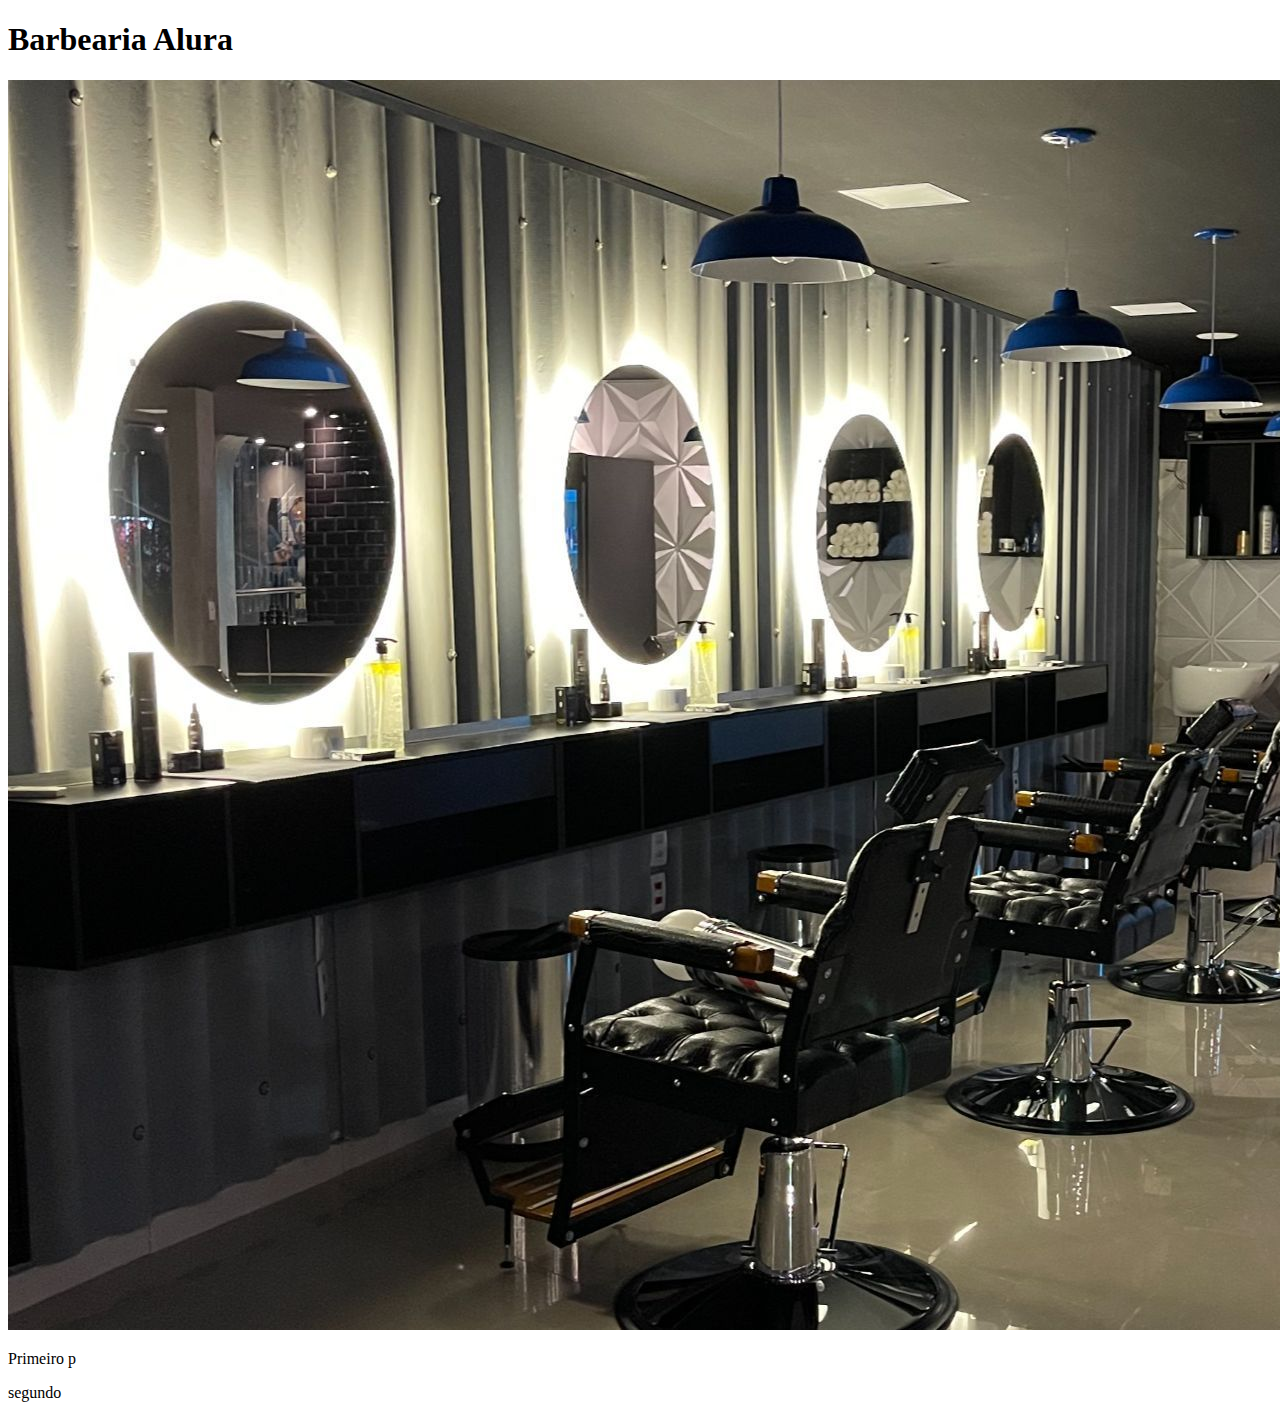
==== index.html @ 6ff389d9 "inicio do site" ====
<!DOCTYPE html>
<html lang="en">
<head>
    <meta charset="UTF-8">
    <meta http-equiv="X-UA-Compatible" content="IE=edge">
    <meta name="viewport" content="width=device-width, initial-scale=1.0">
    <title>Barbearia Alura</title>
</head>
<body>
    <h1>Barbearia Alura</h1>
    <img src="home.jpg" alt="Imagem da Barbearia">
    <p>Primeiro p</p>
    <p>segundo</p>
</body>
</html>
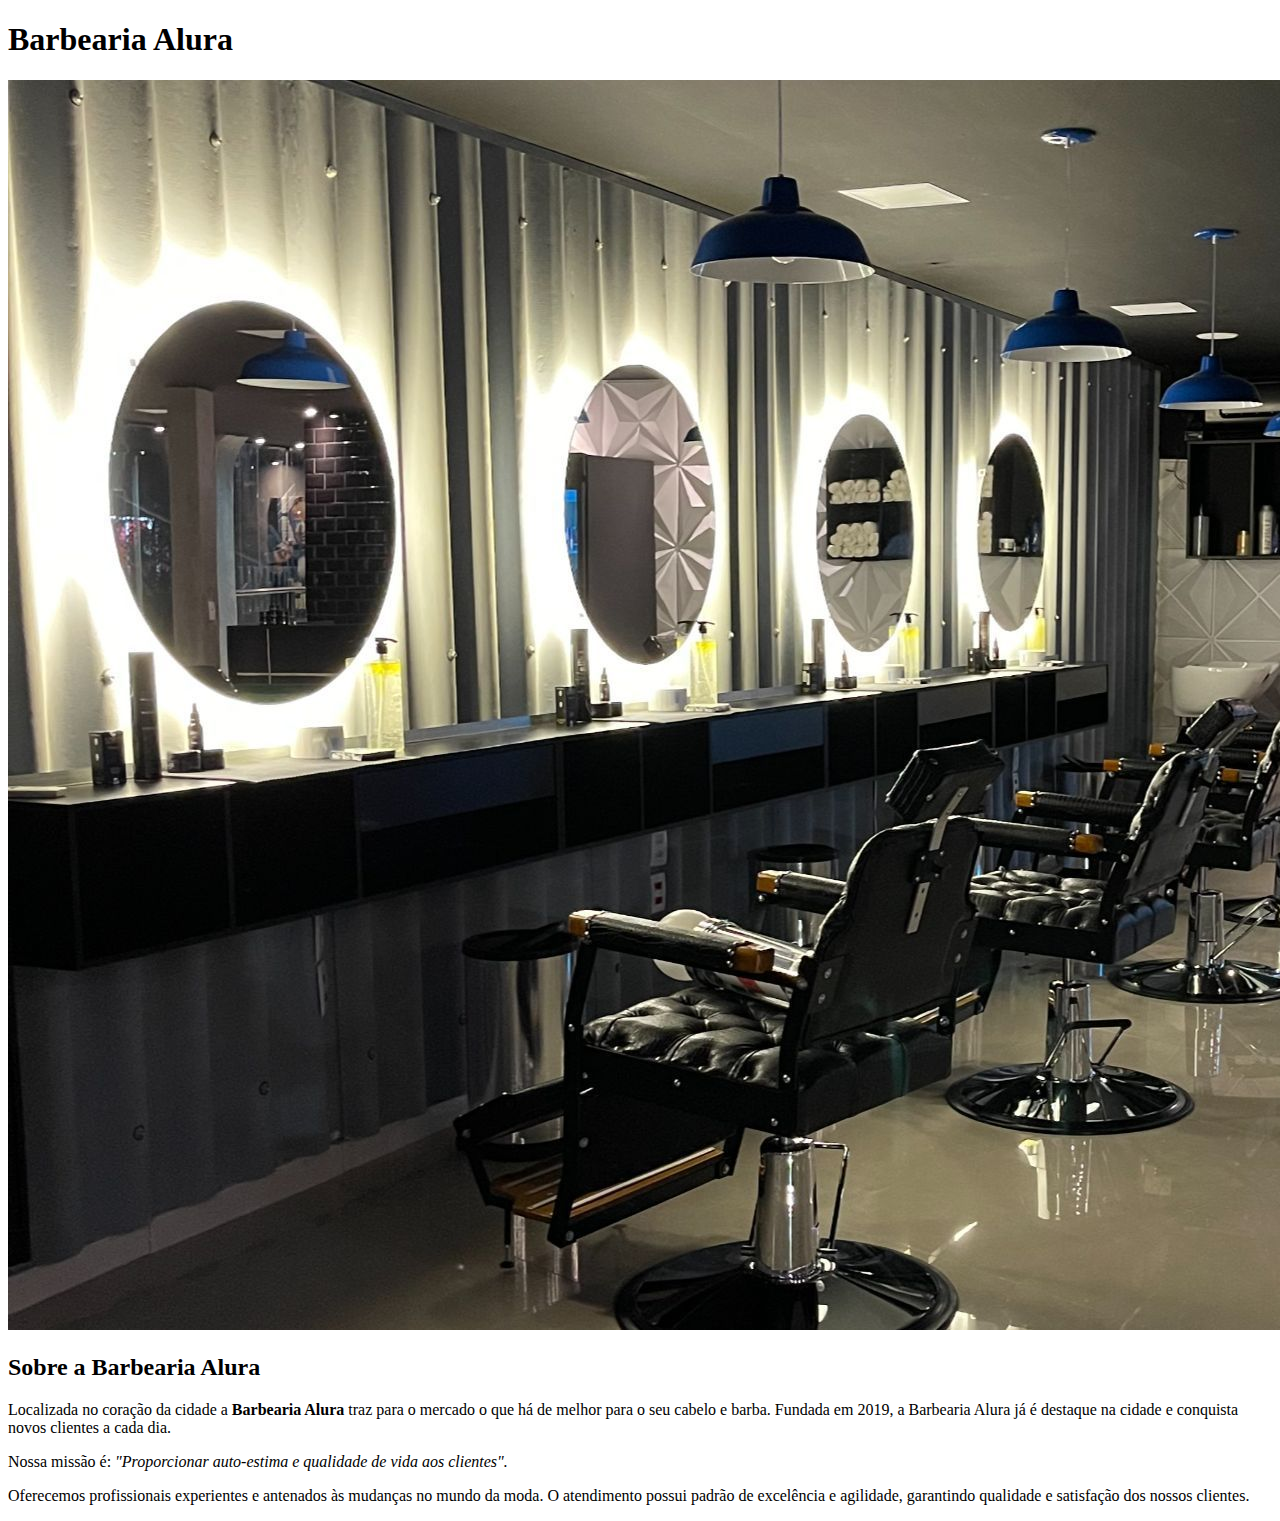
==== commit 7075d3af: "Add files via upload" ====
--- a/index.html
+++ b/index.html
@@ -1,15 +1,22 @@
-<!DOCTYPE html>
-<html lang="en">
-<head>
-    <meta charset="UTF-8">
-    <meta http-equiv="X-UA-Compatible" content="IE=edge">
-    <meta name="viewport" content="width=device-width, initial-scale=1.0">
-    <title>Barbearia Alura</title>
-</head>
-<body>
-    <h1>Barbearia Alura</h1>
-    <img src="home.jpg" alt="Imagem da Barbearia">
-    <p>Primeiro p</p>
-    <p>segundo</p>
-</body>
+<!DOCTYPE html>
+<html lang="pt-br">
+<head>
+    <meta charset="UTF-8">
+    <meta http-equiv="X-UA-Compatible" content="IE=edge">
+    <meta name="viewport" content="width=device-width, initial-scale=1.0">
+    <title>Barbearia Alura</title>
+</head>
+<body>
+    <header>
+        <h1>Barbearia Alura</h1>
+    </header>
+    
+    <img src="img/home.jpeg" alt="Foto da Barbearia">
+
+    <h2>Sobre a Barbearia Alura</h2>
+    <p>Localizada no coração da cidade a <strong>Barbearia Alura</strong> traz para o mercado o que há de melhor para o seu cabelo e barba. Fundada em 2019, a Barbearia Alura já é destaque na cidade e conquista novos clientes a cada dia.</p>
+    <p>Nossa missão é: <em>"Proporcionar auto-estima e qualidade de vida aos clientes".</em></p>
+    <p>Oferecemos profissionais experientes e antenados às mudanças no mundo da moda. O atendimento possui padrão de excelência e agilidade, garantindo qualidade e satisfação dos nossos clientes.</p>
+
+</body>
 </html>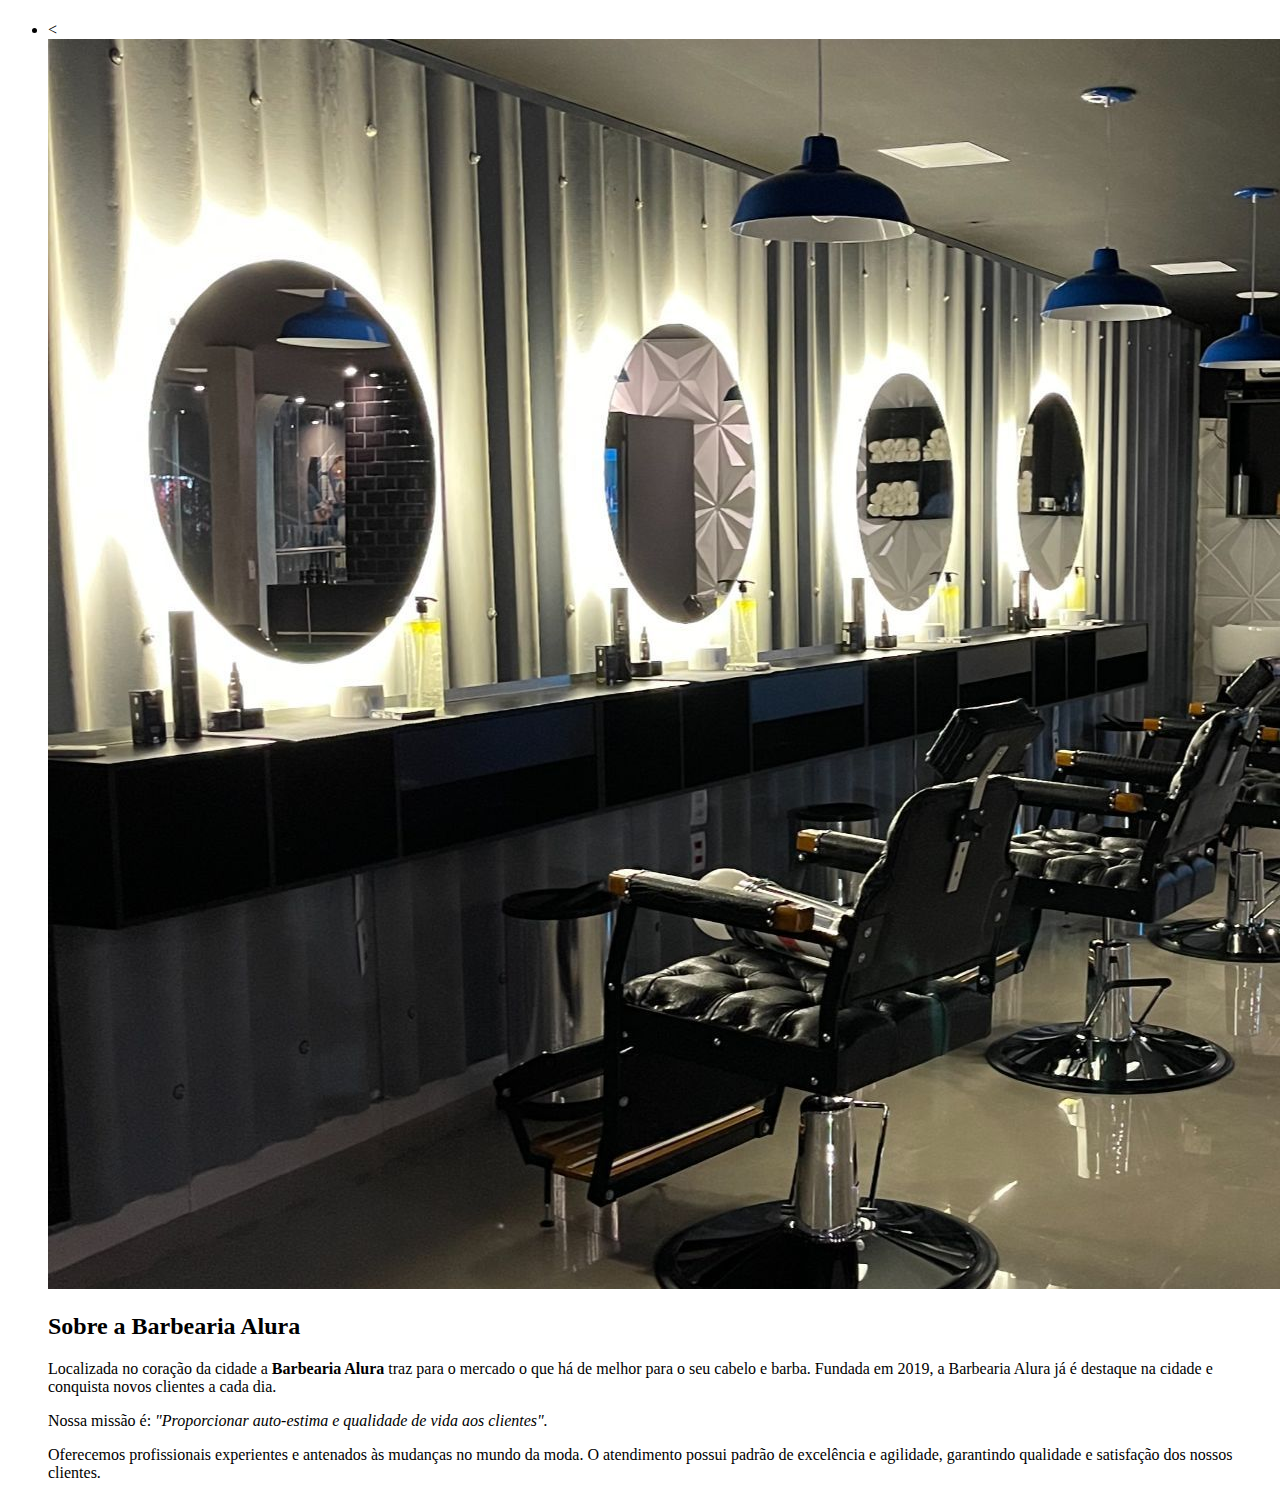
==== commit ea4ae6b9: "configurando o cabecario" ====
--- a/index.html
+++ b/index.html
@@ -8,10 +8,17 @@
 </head>
 <body>
     <header>
-        <h1>Barbearia Alura</h1>
-    </header>
+        <h1><ing src="ing/logo.png" alt="Logo da Barbearia Alura"></h1>
+    <nav>
+        <ul>
+            <li><a href="index.html"></a><
     
-    <img src="img/home.jpeg" alt="Foto da Barbearia">
+    
+    
+    
+    
+    
+            <img src="img/home.jpeg" alt="Foto da Barbearia">
 
     <h2>Sobre a Barbearia Alura</h2>
     <p>Localizada no coração da cidade a <strong>Barbearia Alura</strong> traz para o mercado o que há de melhor para o seu cabelo e barba. Fundada em 2019, a Barbearia Alura já é destaque na cidade e conquista novos clientes a cada dia.</p>
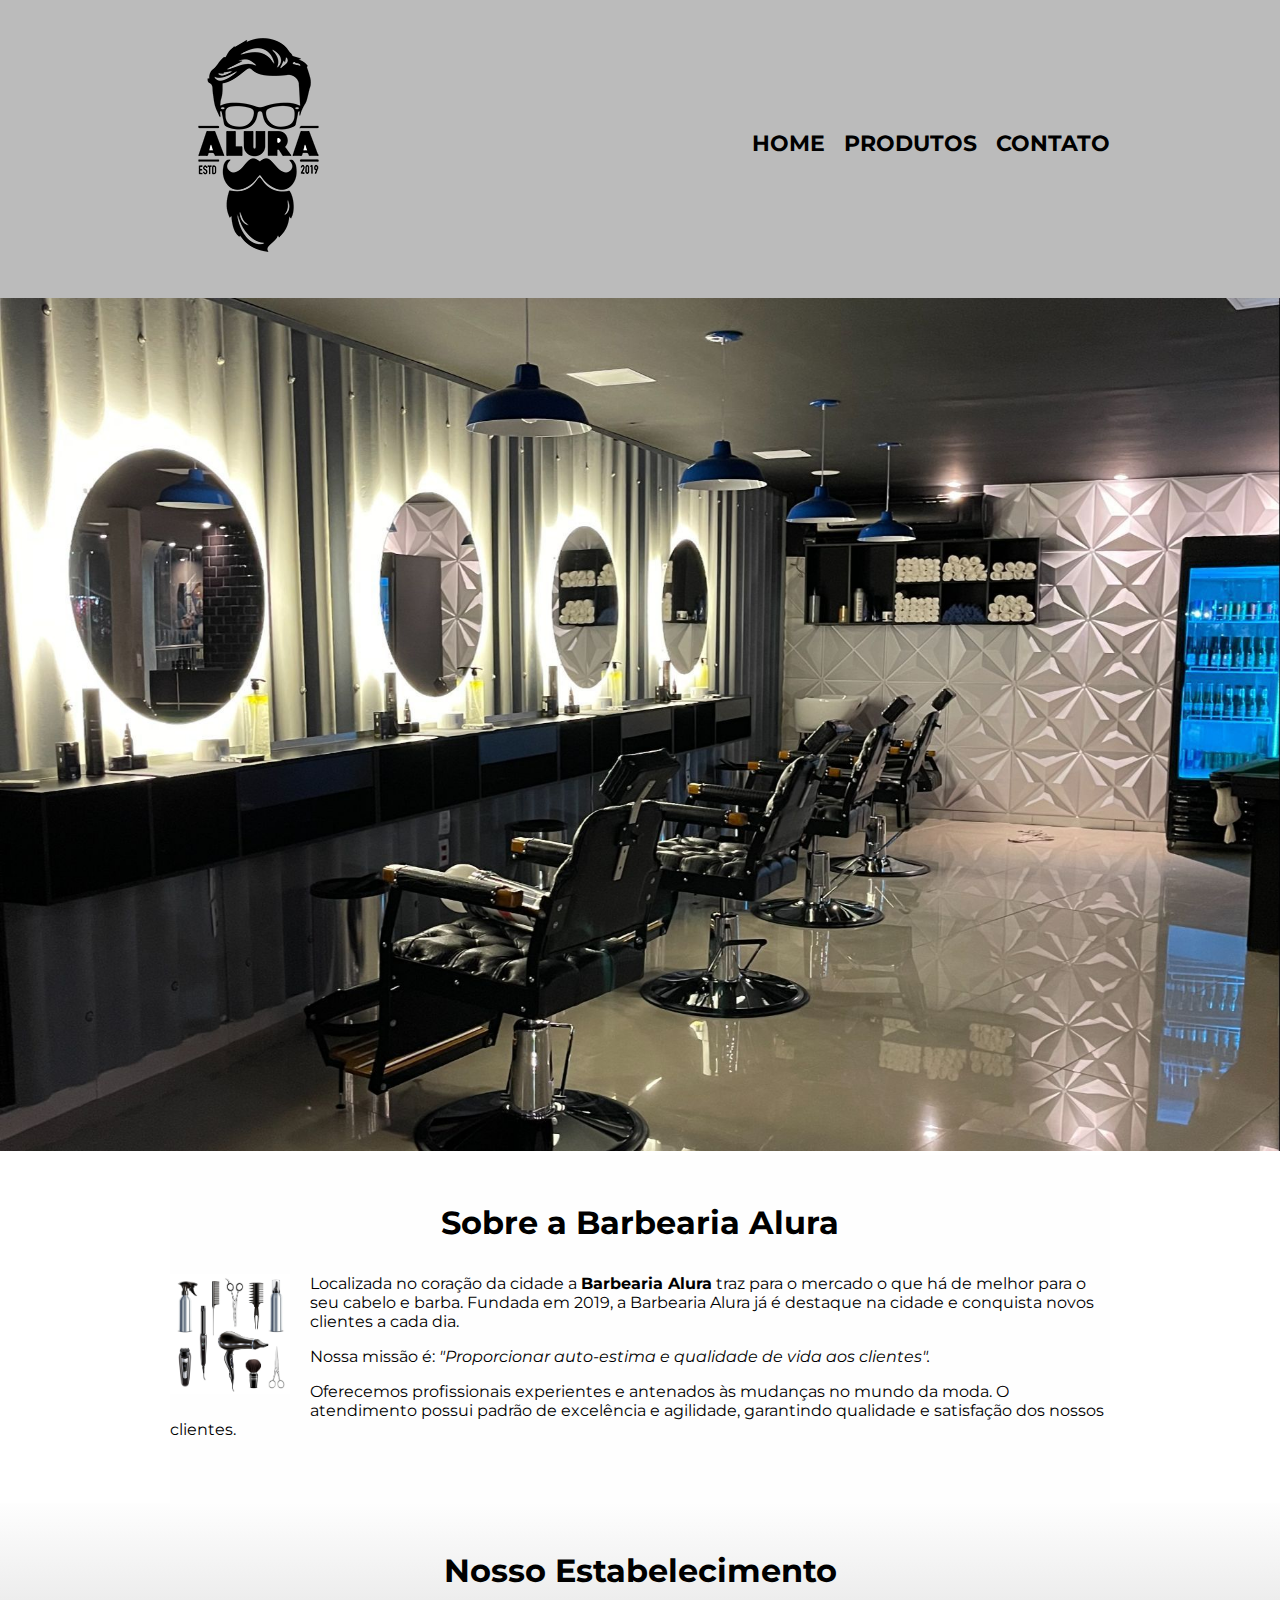
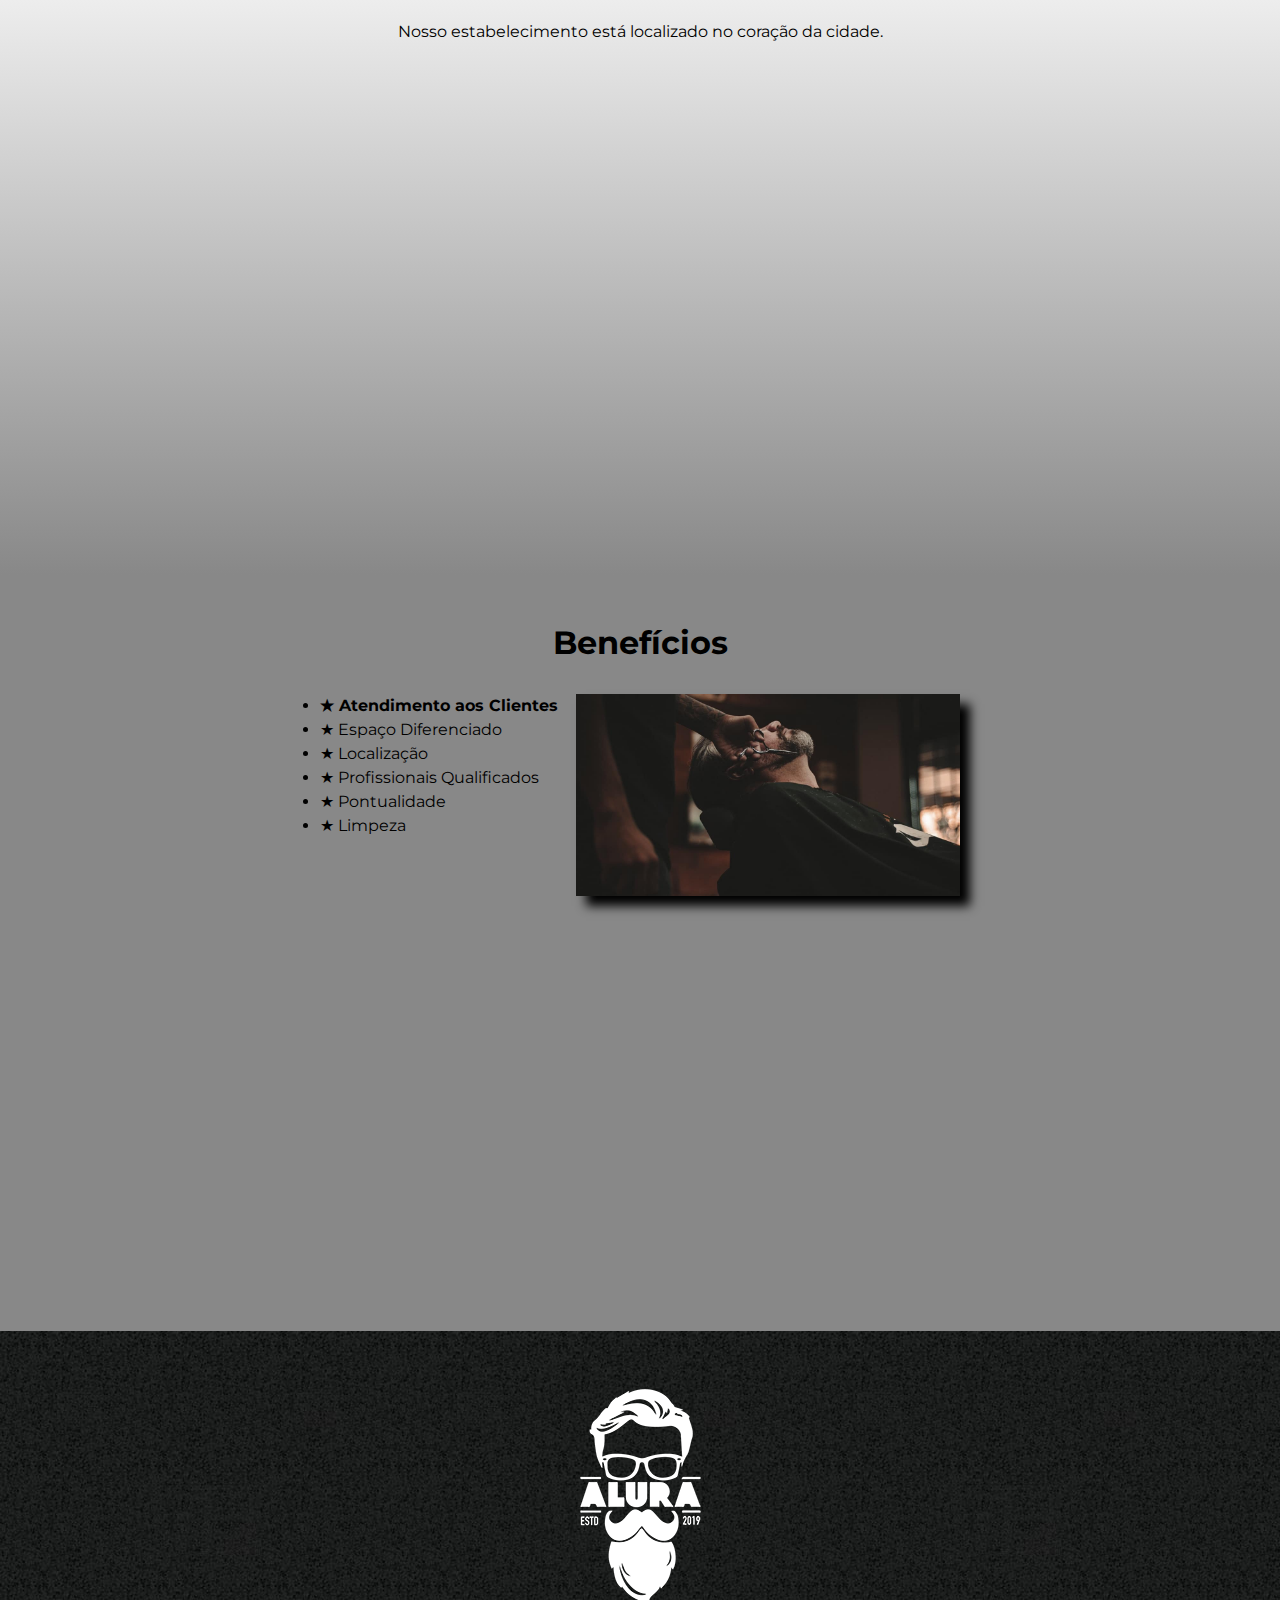
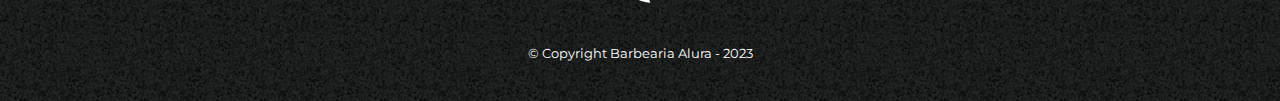
==== commit 8a3a02d2: "Add files via upload" ====
--- a/index.html
+++ b/index.html
@@ -5,25 +5,69 @@
     <meta http-equiv="X-UA-Compatible" content="IE=edge">
     <meta name="viewport" content="width=device-width, initial-scale=1.0">
     <title>Barbearia Alura</title>
+
+    <link rel="stylesheet" href="style.css">
+    <link rel="preconnect" href="https://fonts.googleapis.com">
+    <link rel="preconnect" href="https://fonts.gstatic.com" crossorigin>
+    <link href="https://fonts.googleapis.com/css2?family=Montserrat:wght@400;700&display=swap" rel="stylesheet">
 </head>
 <body>
     <header>
-        <h1><ing src="ing/logo.png" alt="Logo da Barbearia Alura"></h1>
-    <nav>
-        <ul>
-            <li><a href="index.html"></a><
+        <div class="caixa">
+            <h1><img src="img/logo.png" alt="Logo da Barbearia Alura"></h1>
+            <nav>
+                <ul>
+                    <li><a href="index.html">Home</a></li>
+                    <li><a href="produtos.html">Produtos</a></li>
+                    <li><a href="index.html">Contato</a></li>
+                </ul>
+            </nav>
+        </div>
+    </header>
     
-    
-    
-    
-    
-    
-            <img src="img/home.jpeg" alt="Foto da Barbearia">
+    <img src="img/home.jpeg" alt="Foto da Barbearia" class="banner">
 
-    <h2>Sobre a Barbearia Alura</h2>
-    <p>Localizada no coração da cidade a <strong>Barbearia Alura</strong> traz para o mercado o que há de melhor para o seu cabelo e barba. Fundada em 2019, a Barbearia Alura já é destaque na cidade e conquista novos clientes a cada dia.</p>
-    <p>Nossa missão é: <em>"Proporcionar auto-estima e qualidade de vida aos clientes".</em></p>
-    <p>Oferecemos profissionais experientes e antenados às mudanças no mundo da moda. O atendimento possui padrão de excelência e agilidade, garantindo qualidade e satisfação dos nossos clientes.</p>
+    <main>
+        <section class="principal">
+            <h2 class="titulo-principal">Sobre a Barbearia Alura</h2>
+            <img src="img/utensilios.jpg" alt="Imagem de secador, escova e prancha." class="utensilios">
 
+            <p>Localizada no coração da cidade a <strong>Barbearia Alura</strong> traz para o mercado o que há de melhor para o seu cabelo e barba. Fundada em 2019, a Barbearia Alura já é destaque na cidade e conquista novos clientes a cada dia.</p>
+            <p id="missao">Nossa missão é: <em>"Proporcionar auto-estima e qualidade de vida aos clientes".</em></p>
+            <p>Oferecemos profissionais experientes e antenados às mudanças no mundo da moda. O atendimento possui padrão de excelência e agilidade, garantindo qualidade e satisfação dos nossos clientes.</p>
+        </section>
+
+        <section class="mapa">
+            <h3 class="titulo-principal">Nosso Estabelecimento</h3>
+            <p>Nosso estabelecimento está localizado no coração da cidade.</p>
+
+            <div class="mapa-conteudo">
+                <iframe src="https://www.google.com/maps/embed?pb=!1m18!1m12!1m3!1d3674.660358816234!2d-53.13698832558148!3d-22.925895038552493!2m3!1f0!2f0!3f0!3m2!1i1024!2i768!4f13.1!3m3!1m2!1s0x948da6cdac0f4f51%3A0xf341d2fa6316051a!2sCol%C3%A9gio%20Estadual%20Guilherme%20de%20Almeida!5e0!3m2!1spt-BR!2sbr!4v1687434399993!5m2!1spt-BR!2sbr" width="600" height="450" style="border:0;" allowfullscreen="" loading="lazy" referrerpolicy="no-referrer-when-downgrade"></iframe>
+            </div>
+        </section>
+
+        <section class="beneficios">
+            <h3 class="titulo-principal">Benefícios</h3>
+            <div class="conteudo-beneficios">
+                <ul class="lista-beneficios">
+                    <li class="itens">Atendimento aos Clientes</li>
+                    <li class="itens">Espaço Diferenciado</li>
+                    <li class="itens">Localização</li>
+                    <li class="itens">Profissionais Qualificados</li>
+                    <li class="itens">Pontualidade</li>
+                    <li class="itens">Limpeza</li>
+                </ul><img src="img/beneficios.jpg" alt="Corte de Cabelo" class="imagem-beneficios">
+            </div>
+
+            <div class="video">
+                <iframe width="560" height="315" src="https://www.youtube.com/embed/oGqGjVX2yW8" title="YouTube video player" frameborder="0" allow="accelerometer; autoplay; clipboard-write; encrypted-media; gyroscope; picture-in-picture; web-share" allowfullscreen></iframe>
+            </div>
+        </section>
+    </main>
+
+    <footer>
+        <img src="img/logo-branco.png" alt="Logo Branca">
+        <p class="copyright">&copy; Copyright Barbearia Alura - 2023</p>
+    </footer>
 </body>
 </html>--- a/style.css
+++ b/style.css
@@ -0,0 +1,203 @@
+* {
+    margin: 0;
+    padding: 0;
+}
+
+body {
+    font-family: 'Montserrat', sans-serif;
+}
+
+header {
+    background: #bbbbbb;
+    padding: 20px 0;
+}
+
+.caixa {
+    position: relative;
+    width: 940px;
+    margin: 0 auto;
+}
+
+nav {
+    position: absolute;
+    top: 110px;
+    right: 0;
+}
+
+nav li {
+    display: inline;
+    margin: 0 0 0 15px;
+}
+
+nav a {
+    text-transform: uppercase;
+    color: black;
+    font-weight: bold;
+    font-size: 22px;
+    text-decoration: none;
+}
+
+nav a:hover {
+    color: #c78c19;
+    text-decoration: underline;
+}
+
+.banner {
+    width: 100%;
+}
+
+.titulo-principal {
+    text-align: center;
+    font-size: 2em;
+    margin: 0 0 1em;
+    clear: left;
+}
+
+.principal {
+    padding: 3em 0;
+    background: #fefefe;
+    width: 940px;
+    margin: 0 auto;
+}
+
+.principal p {
+    margin: 0 0 1em; 
+}
+
+.principal strong {
+    font-weight: bold;
+}
+
+.principal em {
+    font-style: italic;
+}
+
+.utensilios {
+    width: 120px;
+    float: left;
+    margin: 0 20px 20px 0;
+}
+
+.mapa {
+    padding: 3em 0;
+    background: linear-gradient(#fefefe, #888888);
+}
+
+.mapa-conteudo {
+    width: 940px;
+    margin: 0 auto;
+}
+
+.mapa p {
+    margin: 0 0 2em;
+    text-align: center;
+}
+
+.beneficios {
+    padding: 3em 0;
+    background: #888888;
+}
+
+.conteudo-beneficios {
+    width: 640px;
+    margin: 0 auto;
+}
+
+.lista-beneficios {
+    width: 40%;
+    display: inline-block;
+    vertical-align: top;
+}
+
+.itens {
+    line-height: 1.5;
+}
+
+.itens:first-child {
+    font-weight: bold;
+}
+
+.itens::before {
+    content: "★    ";
+}
+
+.imagem-beneficios {
+    width: 60%;
+    opacity: 1;
+    transition: 400ms;
+    box-shadow: 10px 10px 10px 0 #000000;
+}
+
+.imagem-beneficios:hover {
+    opacity: 0.3;
+}
+
+.video {
+    width: 560px;
+    margin: 2em auto;
+}
+
+@media screen and (max-width: 480px) {
+    .caixa,
+    .principal,
+    .conteudo-beneficios,
+    .mapa-conteudo,
+    .video {
+        width: auto;
+    }
+
+    h1 {
+        text-align: center;
+    }
+
+    nav {
+        position: static;
+    }
+
+    .lista-beneficios, .imagem-beneficios {
+        width: 100%;
+    }
+}
+
+footer {
+    text-align: center;
+    background: url('img/bg.jpg');
+    padding: 40px 0;
+  }
+  
+  .copyright {
+    color: #ffffff;
+    font-size: 13px;
+    margin: 20px 0 0;
+  }
+
+  .produtos {
+    width: 940px;
+    margin: 0 auto;
+    padding: 50px 0;
+  }
+
+  .produtos li {
+    display: inline-block;
+    text-align: center;
+    width: 30%;
+    vertical-align: top;
+    margin: 0 1.5%;
+    padding: 30px 20px;
+    box-sizing: border-box;
+  }
+
+  .produtos h2 {
+    font-size: 30px;
+    font-weight: bold;
+  }
+
+  .produto-descricao {
+    font-size: 18px;
+  }
+
+  .produto-preco {
+    font-size: 22px;
+    font-weight: bold;
+    margin-top: 10px;
+  }